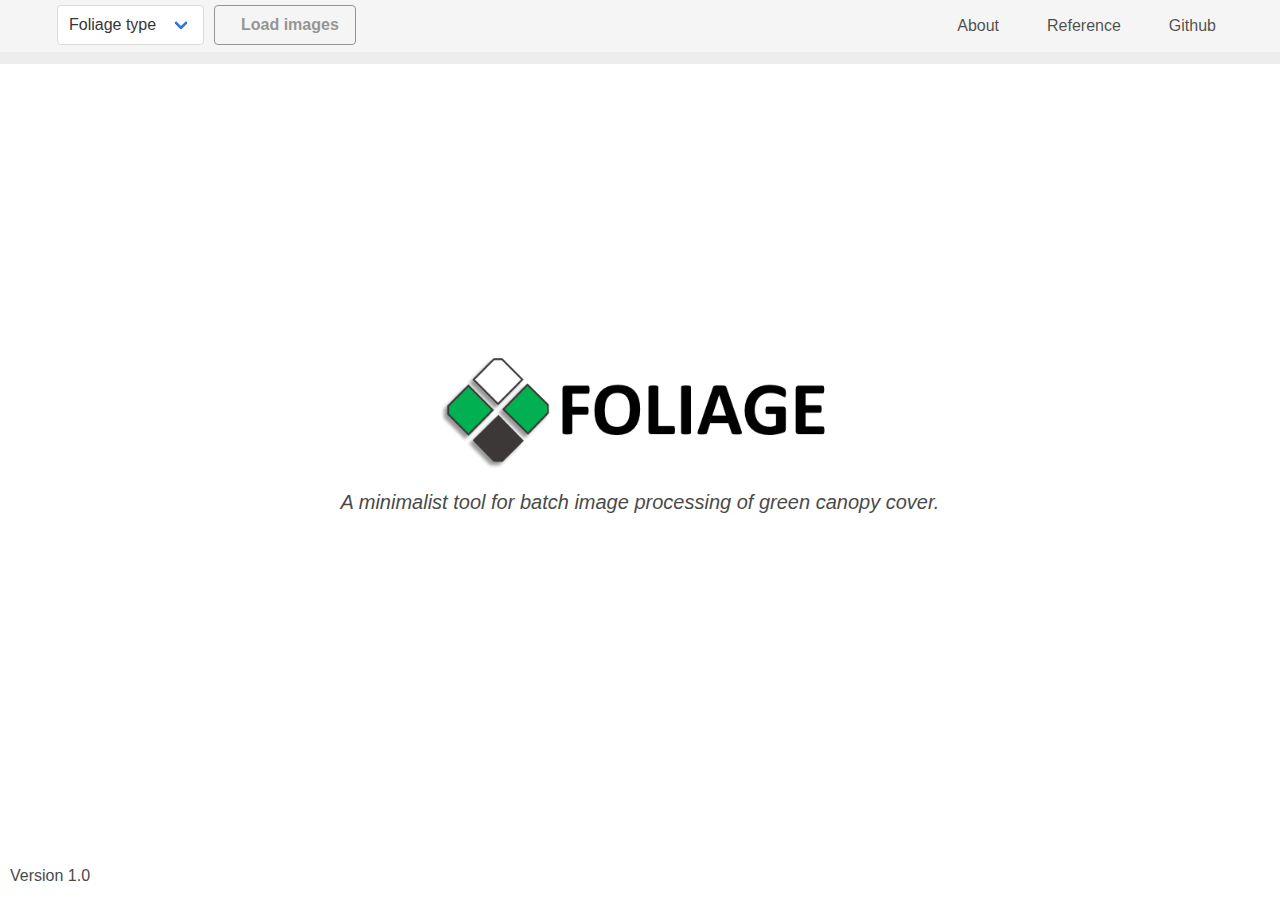
==== index.html @ 4aeab3d4 "Added attribution to third-party software and improvded documentation" ====
<!DOCTYPE html>
<html class="has-navbar-fixed-top">
    <head>
        <!-- Global site tag (gtag.js) - Google Analytics -->
        <script async src="https://www.googletagmanager.com/gtag/js?id=UA-126565767-3"></script>
            <script>
            window.dataLayer = window.dataLayer || [];
            function gtag(){dataLayer.push(arguments);}
            gtag('js', new Date());

            gtag('config', 'UA-126565767-3');
        </script>
        <meta charset="utf-8">
        <meta name="viewport" content="width=device-width,initial-scale=1">
        <meta http-equiv="X-UA-Compatible" content="IE=edge">
        <title>Foliage</title>
        <link rel="stylesheet" href="public/css/bulma.min.css">
        <link rel="stylesheet" href="public/css/custom.css">
        <link rel="stylesheet" href="https://use.fontawesome.com/releases/v5.3.1/css/all.css" integrity="sha384-mzrmE5qonljUremFsqc01SB46JvROS7bZs3IO2EmfFsd15uHvIt+Y8vEf7N7fWAU" crossorigin="anonymous">
    </head>
    <body>

        <!-- Navbar -->
        <nav class="navbar is-light is-fixed-top">
            <div class="container">
                <div class="navbar-brand">
                    <div class="select">
                        <select id="vegetationTypeList" onchange="getVegetationType();">
                            <option value="empty">Foliage type </option>
                            <option value="alfalfa">Alfalfa</option>
                            <option value="barley">Barley</option>
                            <option value="cover crop">Cover crop</option>
                            <option value="grassland">Grassland</option>
                            <option value="soybean">Soybean</option>
                            <option value="sorghum">Sorghum</option>
                            <option value="pasture">Pasture</option>
                            <option value="other">Other</option>
                            <option value="potatoes">Potatoes</option>
                            <option value="rice">Rice</option>
                            <option value="strawberry">Strawberry</option>
                            <option value="turf">Turf</option>
                            <option value="spring wheat">Spring wheat</option>
                            <option value="winter wheat">Winter wheat</option>
                        </select>
                    </div>

                    <label class="button is-dark is-outlined is-light" id="btnUploadLabel" style="margin:5px;" disabled>
                        <i class="fa fa-camera-retro fa-2x" aria-hidden="true"></i>
                            <span class="is-hidden-mobile" style="padding-left: 10px;"><strong>Load images</strong></span>
                    </label>

                    <span class="navbar-burger burger" data-target="navMenu">
                    <span></span>
                    <span></span>
                    <span></span>
                    </span>
                </div>

                <div id="navMenu" class="navbar-menu">
                    <div class="navbar-end">
                        <div class="navbar-start">
                            <a class="navbar-item" id="openAboutModalBtn">
                                <span class="icon"><i class="fas fa-info"></i></span><span>About</span>
                            </a>
                            <a class="navbar-item" href="https://dl.sciencesocieties.org/publications/aj/abstracts/107/6/2312" target="_blank">
                                <span class="icon"><i class="fas fa-book"></i></span><span>Reference</span>
                            </a>   
                            <a class="navbar-item" href="https://github.com/andres-patrignani/foliage" target="_blank">
                                <span class="icon"><i class="fab fa-github"></i></span><span>Github</span>
                            </a>
                        </div>
                    </div>
                </div>
            </div>
        </nav>

        <!-- Progrss bar -->
        <progress class="progress is-small is-primary is-radiusless" id="progressBar" value="" max="100"></progress>

        <section class="hero is-fullheight" id="heroBanner">
            <!-- Hero content: will be in the middle -->
            <div class="hero-body">
                <div class="container has-text-centered" style="margin-top:50px;">
                    <figure>
                        <img src="public/img/logo.png" class="align-center" style="width: calc(350px + 5vw); height: auto;"/>
                    </figure>
                    <h2 class="subtitle">
                        <i>A minimalist tool for batch image processing of green canopy cover.</i>
                    </h2>
                    <br/>
                </div>
            </div>

            <div class="hero-foot">
                <p style="margin-left:10px">Version 1.0</p>
            </div>
        </section>

        <!-- Results table -->
        <div class="container " id="containerTable">
            <table class="table is-bordered" id="resultsTable">
                <tr>
                    <th>#</th>
                    <th>Original</th>
                    <th>Classified</th>
                    <th class="is-hidden-mobile">Vegetation</th> 
                    <th class="is-hidden-mobile">Filename</th> 
                    <th>Cover</th>
                    <th>Lat</th>
                    <th>Lon</th>
                    <th class="is-hidden-mobile">Altitude</th>
                </tr>
            </table>
    
            <div class="container">
                <button type="button" id="btnDownloadCSV" class="button is-link">
                    <i class="fas fa-file-download" aria-hidden="true"></i>&nbsp;  <span class="is-hidden-mobile">Download</span>&nbsp; CSV
                </button>
                <button type="button" id="btnDownloadZIP" class="button is-successfull">
                    <i class="fas fa-file-archive" aria-hidden="true"></i>&nbsp;  <span class="is-hidden-mobile">Download</span>&nbsp; ZIP
                    </button>
                <button type="button" id="btnDeleteTable" class="button is-danger is-outlined is-pulled-right">
                    <i class="fas fa-trash-alt" aria-hidden="true"></i>&nbsp;  <span class="is-hidden-mobile">Delete table</span>
                </button>
            </div>

        </div>

        <!-- Modal -->
        <div class="modal" id="aboutModal">
            <div class="modal-background"></div>
            <div class="modal-card">
                <header class="modal-card-head">
                <p class="modal-card-title">About</p>
                <button class="delete" id="closeAboutModal" aria-label="close"></button>
                </header>
                <section class="modal-card-body">

                    <p>
                        
                    </p>
                    <br/>
                    <p>
                        Foliage is a light-weight web-application for analyzing green canopy cover for a batch of digital images. 
                        Foliage is a spin-off from the Canopeo application and uses the same algorithm to classify green canopy cover.
                        Foliage does not require installing any software or signing in for a new account.
                    </p>

                    <br/>
                    <br/>


                    <h3 class="subtitle has-text-weight-bold">Feedback</h3>
                    <p> 
                        For making feature requests and reporting errors, please open an issue in the <a href="https://github.com/andres-patrignani/foliage" target="_blank">Github repository</a>.
                        For comments or discussion about research projects, please contact Andres Patrignani at: andrespatrignani@ksu.edu
                    </p>
                    <br/>
                    <br/>

                    <h3 class="subtitle has-text-weight-bold">Privacy and image metadata</h3>
                    <p>
                    Foliage retrieves metadata already present in the uploaded images. This includes attributes such as 
                    image name, image dimensions, image file size, pixel colors, timestamp, and geographic coordinates. 
                    Geographic coordinates are only accessed if they are available in the image metadata. 
                    For instance, if you upload a picture that you took a month ago while having the GPS disabled, then Foliage will not have access to that 
                    information and will populate the table field with the "Unknown" placeholder value. If the uploaded images contain geo-referenced data, 
                    then Foliage will try to extract that data to populate the table.
                    Foliage does not collect any private information (e.g. image metadata). If one day we decided to do so, we will first ask you for your permission.
                    </p>

                    <br/>
                    <br/>

                    <h3 class="subtitle has-text-weight-bold">License</h3>
                    <p>Foliage is an open-source project under the MIT license and runs entirely in your web browser. All images and metadata
                        remain in your local device at all times.
                    </p>

                    <br/>
                    <br/>

                    <h3 class="subtitle has-text-weight-bold">Image processing details</h3>
                    <p>
                        Details of the image processing routine are described in Patrignani, A. and Ochsner, T.E., 2015. 
                        Canopeo: A powerful new tool for measuring fractional green canopy cover. 
                        Agronomy Journal, 107(6), pp.2312-2320 <a href="https://dl.sciencesocieties.org/publications/aj/abstracts/107/6/2312">Link</a>
                    </p>

                    <br/>
                    <br/>

                    <h3 class="subtitle has-text-weight-bold">External packages</h3>
                        <a href="https://www.npmjs.com/package/file-saver/v/1.3.2">FileSaver.JS</a>
                        <br/>
                        <a href="https://stuk.github.io/jszip/">JSZip.js</a>
                        <br/>
                        <a href="https://p5js.org/">p5.js</a>
                        <br/>
                        <a href="https://bulma.io/">Bulma CSS framework</a>
                        <br/>
                        <a href="https://github.com/exif-js/exif-js">Exif.js</a>
                        <br/>
                        <a href="https://fontawesome.com/">Fontawesome</a>

                

                </section>
            </div>
        </div>

       
       

        <script src="public/js/FileSaver.js"></script>
        <script src="public/js/jszip.min.js"></script>
        <script src="public/js/exif.js"></script>
        <script src="public/js/foliage_v1.0.js"></script>
        <script src="public/libraries/p5/p5.min.js"></script>
        <script src="public/libraries/p5/addons/p5.dom.min.js"></script>
        <script>
                ((window.gitter = {}).chat = {}).options = {
                  room: 'foliageapp/community',
                  activationElement: '.forum',
                };
        </script>
        <script src="https://sidecar.gitter.im/dist/sidecar.v1.js" async defer></script>

        <script>
        (function() {
            var burger = document.querySelector('.burger');
            var nav = document.querySelector('#'+burger.dataset.target);
           
            burger.addEventListener('click', function(){
              burger.classList.toggle('is-active');
              nav.classList.toggle('is-active');
            });
          })();
        </script>
    </body>
</html>
---- public/css/custom.css ----
.navbar-item {
    display: flex;
}


.navbar .select{
    margin: 5px;
}

.hero{
   margin-top: -100px !important
}

#containerTable{
    padding-bottom: 30px;
}

  
.zoom:hover {
    transition: transform .2s; /* Animation */
    transform: scale(2); /* (150% zoom - Note: if the zoom is too large, it will go outside of the viewport) */
    position: relative;
    z-index: 99;
}

table{
    width: 100% !important;
}
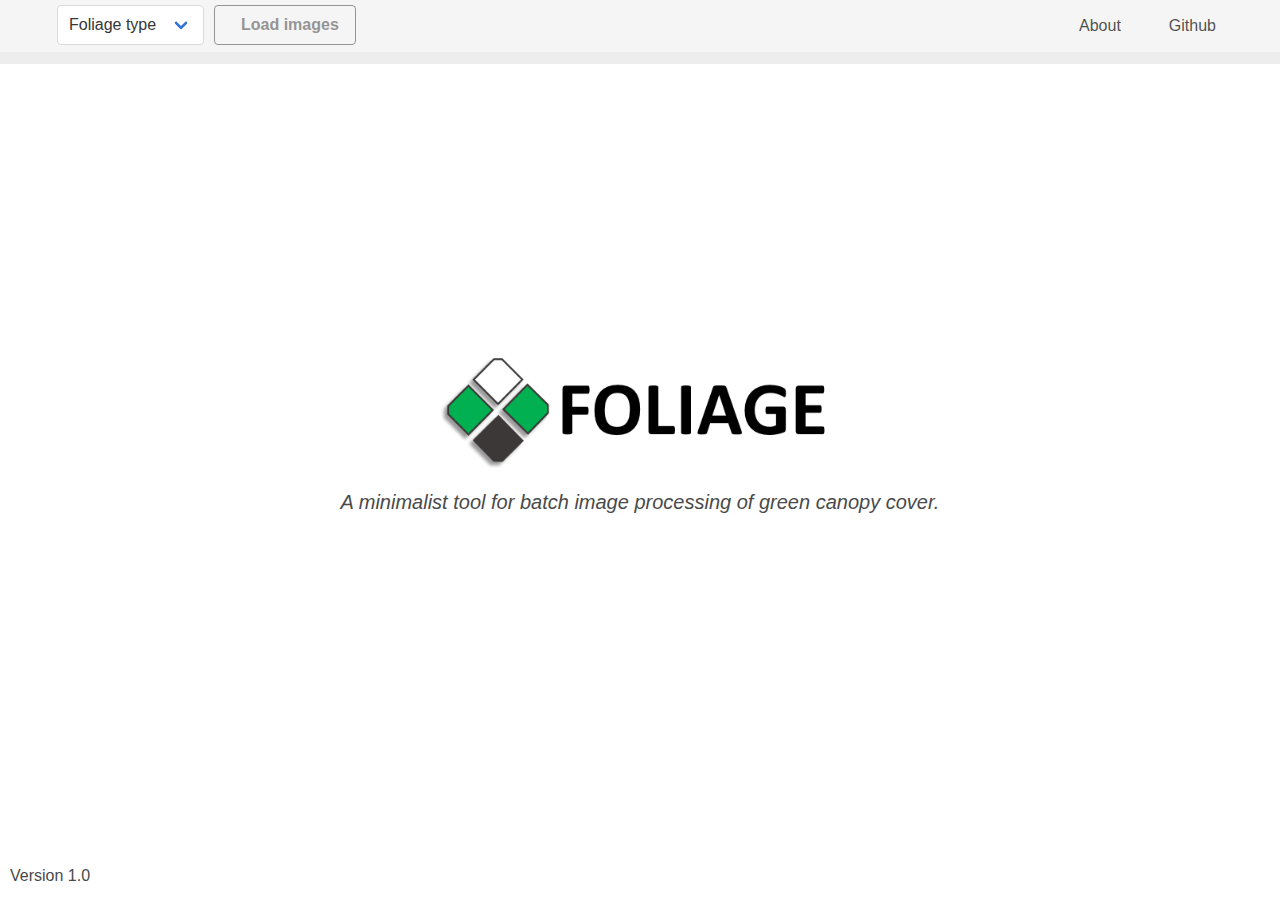
==== commit 55de9228: "Moved reference to about page and removed reference link from navbar" ====
--- a/index.html
+++ b/index.html
@@ -62,9 +62,6 @@
                             <a class="navbar-item" id="openAboutModalBtn">
                                 <span class="icon"><i class="fas fa-info"></i></span><span>About</span>
                             </a>
-                            <a class="navbar-item" href="https://dl.sciencesocieties.org/publications/aj/abstracts/107/6/2312" target="_blank">
-                                <span class="icon"><i class="fas fa-book"></i></span><span>Reference</span>
-                            </a>   
                             <a class="navbar-item" href="https://github.com/andres-patrignani/foliage" target="_blank">
                                 <span class="icon"><i class="fab fa-github"></i></span><span>Github</span>
                             </a>
@@ -106,8 +103,8 @@
                     <th class="is-hidden-mobile">Vegetation</th> 
                     <th class="is-hidden-mobile">Filename</th> 
                     <th>Cover</th>
-                    <th>Lat</th>
-                    <th>Lon</th>
+                    <th class="is-hidden-mobile">Lat</th>
+                    <th class="is-hidden-mobile">Lon</th>
                     <th class="is-hidden-mobile">Altitude</th>
                 </tr>
             </table>
@@ -180,6 +177,14 @@
                     <br/>
                     <br/>
 
+                    <h3 class="subtitle has-text-weight-bold">Reference</h3>
+                    <a href="https://zenodo.org/badge/latestdoi/233376575"><img src="https://zenodo.org/badge/233376575.svg" alt="DOI"></a>
+                    <br/>
+                    Andres Patrignani. (2020, April 4). andres-patrignani/foliage: Foliage (Version v1.0). Zenodo. http://doi.org/10.5281/zenodo.3740240
+
+                    <br/>
+                    <br/>
+
                     <h3 class="subtitle has-text-weight-bold">Image processing details</h3>
                     <p>
                         Details of the image processing routine are described in Patrignani, A. and Ochsner, T.E., 2015. 
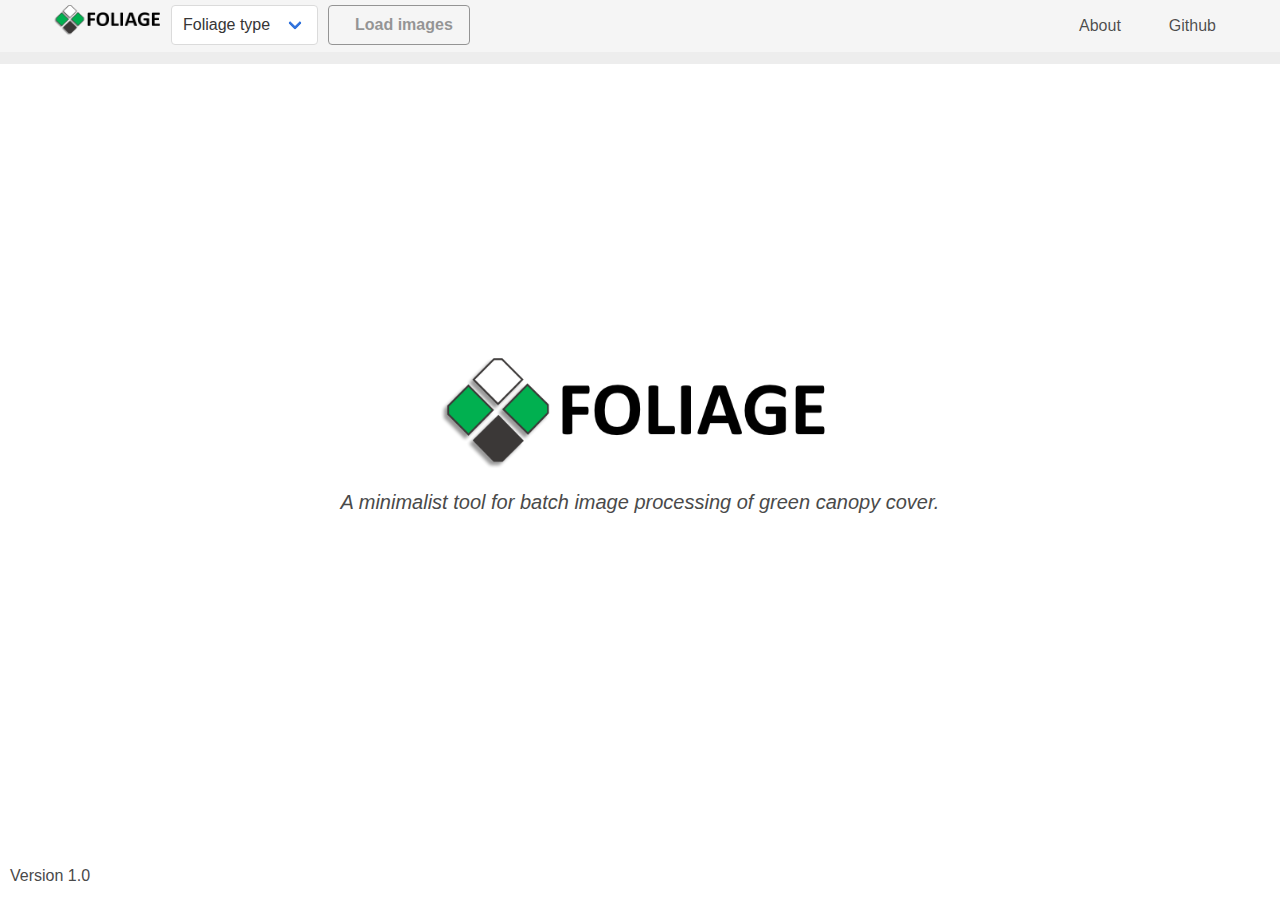
==== commit 491ab6d2: "Fixed name of compressed image file" ====
--- a/index.html
+++ b/index.html
@@ -7,7 +7,6 @@
             window.dataLayer = window.dataLayer || [];
             function gtag(){dataLayer.push(arguments);}
             gtag('js', new Date());
-
             gtag('config', 'UA-126565767-3');
         </script>
         <meta charset="utf-8">
@@ -18,12 +17,15 @@
         <link rel="stylesheet" href="public/css/custom.css">
         <link rel="stylesheet" href="https://use.fontawesome.com/releases/v5.3.1/css/all.css" integrity="sha384-mzrmE5qonljUremFsqc01SB46JvROS7bZs3IO2EmfFsd15uHvIt+Y8vEf7N7fWAU" crossorigin="anonymous">
     </head>
+
     <body>
-
         <!-- Navbar -->
         <nav class="navbar is-light is-fixed-top">
             <div class="container">
                 <div class="navbar-brand">
+                    <figure>
+                        <img src="public/img/logo.png" class="align-center" style="width: calc(50px + 5vw); height: auto;"/>
+                    </figure>
                     <div class="select">
                         <select id="vegetationTypeList" onchange="getVegetationType();">
                             <option value="empty">Foliage type </option>
@@ -75,7 +77,6 @@
         <progress class="progress is-small is-primary is-radiusless" id="progressBar" value="" max="100"></progress>
 
         <section class="hero is-fullheight" id="heroBanner">
-            <!-- Hero content: will be in the middle -->
             <div class="hero-body">
                 <div class="container has-text-centered" style="margin-top:50px;">
                     <figure>
@@ -132,46 +133,38 @@
                 <button class="delete" id="closeAboutModal" aria-label="close"></button>
                 </header>
                 <section class="modal-card-body">
-
-                    <p>
-                        
-                    </p>
-                    <br/>
-                    <p>
-                        Foliage is a light-weight web-application for analyzing green canopy cover for a batch of digital images. 
+                    <p>
+                        Foliage is a light-weight web application for analyzing green canopy cover from a batch of images. 
                         Foliage is a spin-off from the Canopeo application and uses the same algorithm to classify green canopy cover.
                         Foliage does not require installing any software or signing in for a new account.
                     </p>
 
                     <br/>
                     <br/>
-
 
                     <h3 class="subtitle has-text-weight-bold">Feedback</h3>
                     <p> 
                         For making feature requests and reporting errors, please open an issue in the <a href="https://github.com/andres-patrignani/foliage" target="_blank">Github repository</a>.
-                        For comments or discussion about research projects, please contact Andres Patrignani at: andrespatrignani@ksu.edu
+                        For other issues contact Andres Patrignani at: andrespatrignani@ksu.edu
                     </p>
                     <br/>
                     <br/>
 
                     <h3 class="subtitle has-text-weight-bold">Privacy and image metadata</h3>
                     <p>
-                    Foliage retrieves metadata already present in the uploaded images. This includes attributes such as 
-                    image name, image dimensions, image file size, pixel colors, timestamp, and geographic coordinates. 
-                    Geographic coordinates are only accessed if they are available in the image metadata. 
-                    For instance, if you upload a picture that you took a month ago while having the GPS disabled, then Foliage will not have access to that 
-                    information and will populate the table field with the "Unknown" placeholder value. If the uploaded images contain geo-referenced data, 
-                    then Foliage will try to extract that data to populate the table.
-                    Foliage does not collect any private information (e.g. image metadata). If one day we decided to do so, we will first ask you for your permission.
+                    Foliage retrieves metadata such as image name, image dimensions, timestamp, and geographic coordinates
+                    already present in the uploaded images. At this point Foliage does not make use of the current user location. 
+                    If the uploaded images don't contain geographic coordinates, Foliage outputs <i>null</i> values in the output table.
+                    Foliage does not collect any private user or image information. All images and metadata remain in your local device at all times.
+                    If one day we decided to do so, we will first ask for your permission.
                     </p>
 
                     <br/>
                     <br/>
 
                     <h3 class="subtitle has-text-weight-bold">License</h3>
-                    <p>Foliage is an open-source project under the MIT license and runs entirely in your web browser. All images and metadata
-                        remain in your local device at all times.
+                    <p>Foliage is an open-source project under the MIT license and runs entirely in your web browser. We only request that you acknowledge and
+                        properly cite our work.
                     </p>
 
                     <br/>
@@ -180,7 +173,10 @@
                     <h3 class="subtitle has-text-weight-bold">Reference</h3>
                     <a href="https://zenodo.org/badge/latestdoi/233376575"><img src="https://zenodo.org/badge/233376575.svg" alt="DOI"></a>
                     <br/>
-                    Andres Patrignani. (2020, April 4). andres-patrignani/foliage: Foliage (Version v1.0). Zenodo. http://doi.org/10.5281/zenodo.3740240
+                    <br/>
+                    <p>
+                       Andres Patrignani. (2020, April 4). andres-patrignani/foliage: Foliage (Version v1.0). Zenodo. http://doi.org/10.5281/zenodo.3740240
+                    </p>
 
                     <br/>
                     <br/>
@@ -196,26 +192,27 @@
                     <br/>
 
                     <h3 class="subtitle has-text-weight-bold">External packages</h3>
-                        <a href="https://www.npmjs.com/package/file-saver/v/1.3.2">FileSaver.JS</a>
-                        <br/>
-                        <a href="https://stuk.github.io/jszip/">JSZip.js</a>
-                        <br/>
-                        <a href="https://p5js.org/">p5.js</a>
-                        <br/>
-                        <a href="https://bulma.io/">Bulma CSS framework</a>
-                        <br/>
-                        <a href="https://github.com/exif-js/exif-js">Exif.js</a>
-                        <br/>
-                        <a href="https://fontawesome.com/">Fontawesome</a>
-
-                
+                    <p>This tool wouldn't be possible without the following projects:</p>
+                    <br/>
+                    <a href="https://www.npmjs.com/package/file-saver/v/1.3.2">FileSaver.JS</a>
+                    <br/>
+                    <a href="https://stuk.github.io/jszip/">JSZip.js</a>
+                    <br/>
+                    <a href="https://p5js.org/">p5.js</a>
+                    <br/>
+                    <a href="https://bulma.io/">Bulma CSS framework</a>
+                    <br/>
+                    <a href="https://github.com/exif-js/exif-js">Exif.js</a>
+                    <br/>
+                    <a href="https://fontawesome.com/">Fontawesome</a>
+
+                    <br/>
+                    <p style="margin-top:50px; color: lightslategray;"><i>Copyright Andres Patrignani 2020</i></p>
 
                 </section>
             </div>
         </div>
 
-       
-       
 
         <script src="public/js/FileSaver.js"></script>
         <script src="public/js/jszip.min.js"></script>
@@ -223,13 +220,6 @@
         <script src="public/js/foliage_v1.0.js"></script>
         <script src="public/libraries/p5/p5.min.js"></script>
         <script src="public/libraries/p5/addons/p5.dom.min.js"></script>
-        <script>
-                ((window.gitter = {}).chat = {}).options = {
-                  room: 'foliageapp/community',
-                  activationElement: '.forum',
-                };
-        </script>
-        <script src="https://sidecar.gitter.im/dist/sidecar.v1.js" async defer></script>
 
         <script>
         (function() {
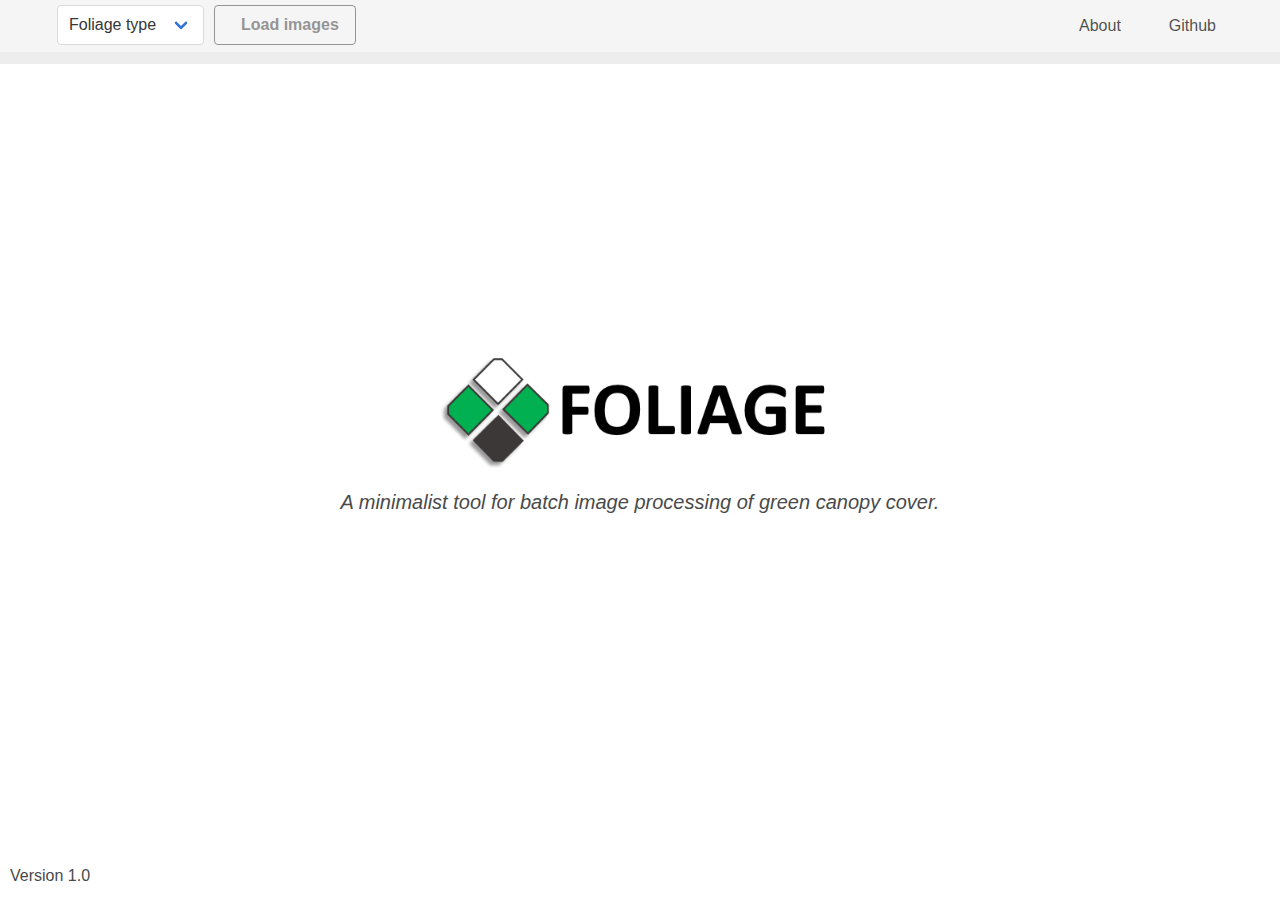
==== commit 26e52a28: "Removed logo from navbar" ====
--- a/index.html
+++ b/index.html
@@ -23,9 +23,6 @@
         <nav class="navbar is-light is-fixed-top">
             <div class="container">
                 <div class="navbar-brand">
-                    <figure>
-                        <img src="public/img/logo.png" class="align-center" style="width: calc(50px + 5vw); height: auto;"/>
-                    </figure>
                     <div class="select">
                         <select id="vegetationTypeList" onchange="getVegetationType();">
                             <option value="empty">Foliage type </option>
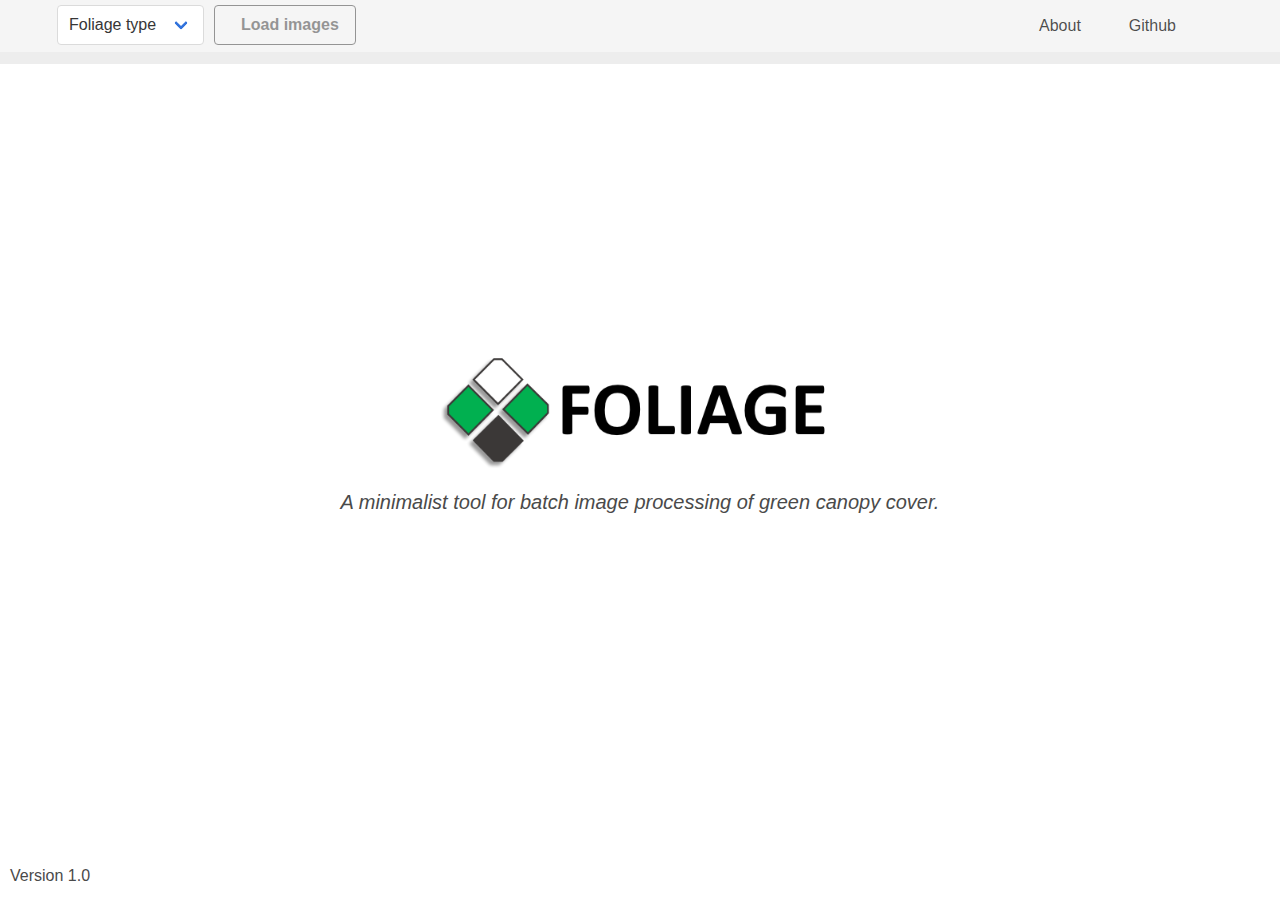
==== commit b6e18586: "Added settings option" ====
--- a/index.html
+++ b/index.html
@@ -64,6 +64,9 @@
                             <a class="navbar-item" href="https://github.com/andres-patrignani/foliage" target="_blank">
                                 <span class="icon"><i class="fab fa-github"></i></span><span>Github</span>
                             </a>
+                            <a class="navbar-item" id="openSettingsModalBtn">
+                                <span class="icon"><i class="fas fa-cog"></i></span>
+                            </a>
                         </div>
                     </div>
                 </div>
@@ -101,8 +104,8 @@
                     <th class="is-hidden-mobile">Vegetation</th> 
                     <th class="is-hidden-mobile">Filename</th> 
                     <th>Cover</th>
-                    <th class="is-hidden-mobile">Lat</th>
-                    <th class="is-hidden-mobile">Lon</th>
+                    <th>Lat</th>
+                    <th>Lon</th>
                     <th class="is-hidden-mobile">Altitude</th>
                 </tr>
             </table>
@@ -168,12 +171,9 @@
                     <br/>
 
                     <h3 class="subtitle has-text-weight-bold">Reference</h3>
-                    <a href="https://zenodo.org/badge/latestdoi/233376575"><img src="https://zenodo.org/badge/233376575.svg" alt="DOI"></a>
-                    <br/>
-                    <br/>
-                    <p>
-                       Andres Patrignani. (2020, April 4). andres-patrignani/foliage: Foliage (Version v1.0). Zenodo. http://doi.org/10.5281/zenodo.3740240
-                    </p>
+                    <a href="https://zenodo.org/badge/latestdoi/233376575">
+                        Andres Patrignani. (2020, April 4). andres-patrignani/foliage: Foliage (Version v1.0). Zenodo. http://doi.org/10.5281/zenodo.3740240
+                    </a>
 
                     <br/>
                     <br/>
@@ -208,6 +208,26 @@
 
                 </section>
             </div>
+        </div>
+
+        <!-- Settings modal -->
+        <div class="modal" id="settingsModal">
+            <div class="modal-background"></div>
+            <div class="modal-content">
+                <div style="margin:5px;">
+                    <label for="setting-ratio" style="color:white;">Red to Green Ratio</label>
+                    <input class="input" type="number" id="rg-ratio" min="0.5" max="1.1" step="0.05" value="0.95" placeholder="0.95">
+                </div>
+                <div style="margin:5px;">
+                    <label for="setting-ratio" style="color:white;">Blue to Green Ratio</label>
+                    <input class="input" type="number" id="bg-ratio" min="0.5" max="1.1" step="0.05" value="0.95" placeholder="0.95">
+                </div>
+                <div style="margin:5px;">
+                    <label for="setting-ratio" style="color:white;">Minimum Excess Green</label>
+                    <input class="input" type="number" id="exg" min="0" max="50" step="5" value="20" placeholder="20">
+                </div>
+            </div>
+            <button class="modal-close is-large" id="closeSettingsModal" aria-label="close"></button>
         </div>
 
 
